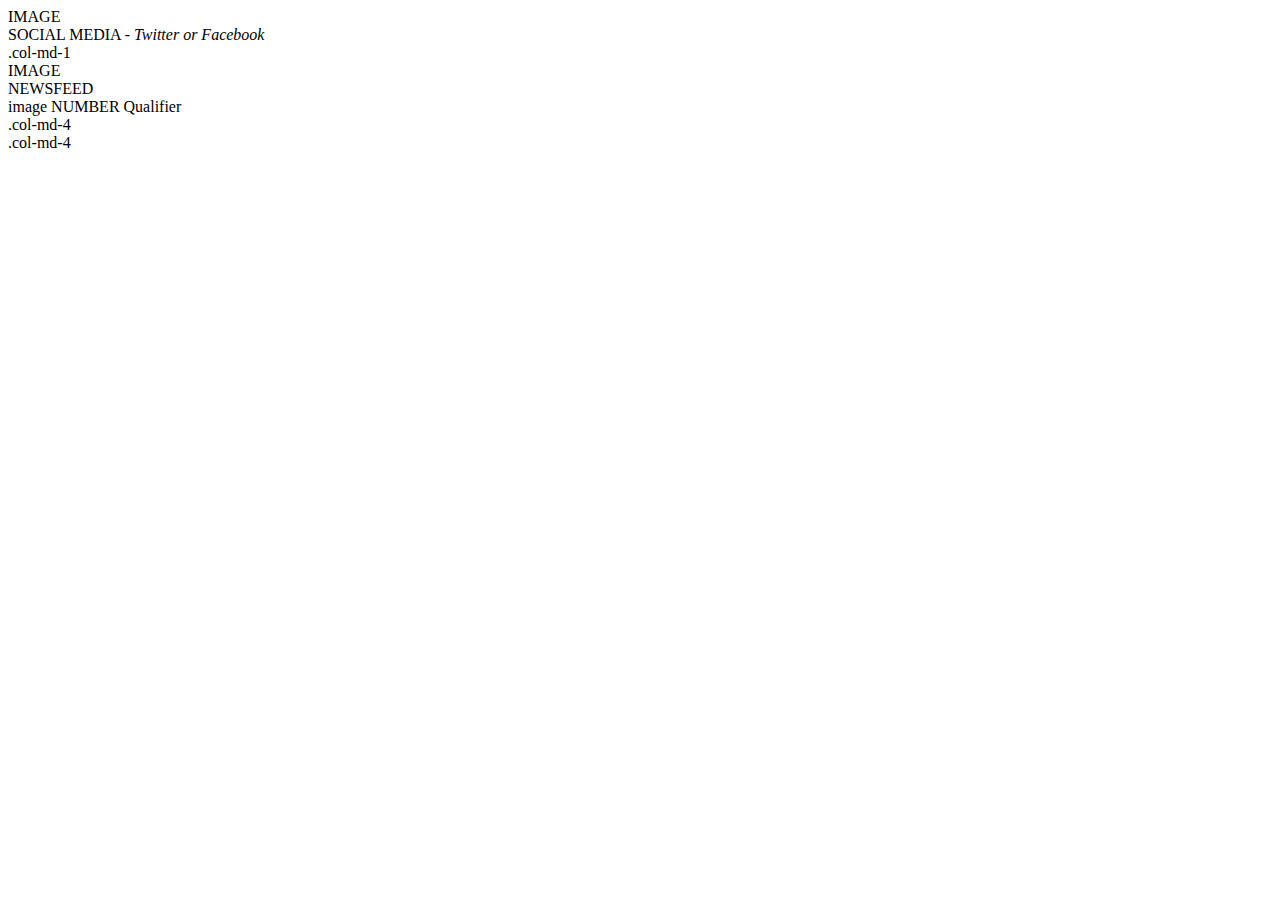
==== senop/static/page.html @ 5ae00cb9 "fixes and additions" ====
<!DOCTYPE html>
<html lang="en">
  <head>
  	<meta name="viewport" content="width=device-width, initial-scale=1, maximum-scale=1, user-scalable=no">
  </head>
  <body>
  	<div class="container-fluid">
  	<div class="row">
 		<div class="col-md-1">IMAGE</div>
 		<div class="col-md-3">SOCIAL MEDIA <i>- Twitter or Facebook</i></div>
 		<div class="col-md-2">.col-md-1</div>
 		<div class="col-md-1">IMAGE</div>
 		<div class="col-md-3">NEWSFEED</div>
	</div>
	<div class="row">
 		<div class="col-md-3">
 			image
 			<span class="number">NUMBER</span>
 			<span class="qualifier">Qualifier</span>
 		</div>
 		<div class="col-md-1"></div>
 		<div class="col-md-3">.col-md-4</div>
 		<div class="col-md-1"></div>
 		<div class="col-md-3">.col-md-4</div>
 	</div>
 	</div>
  </body>
</html>
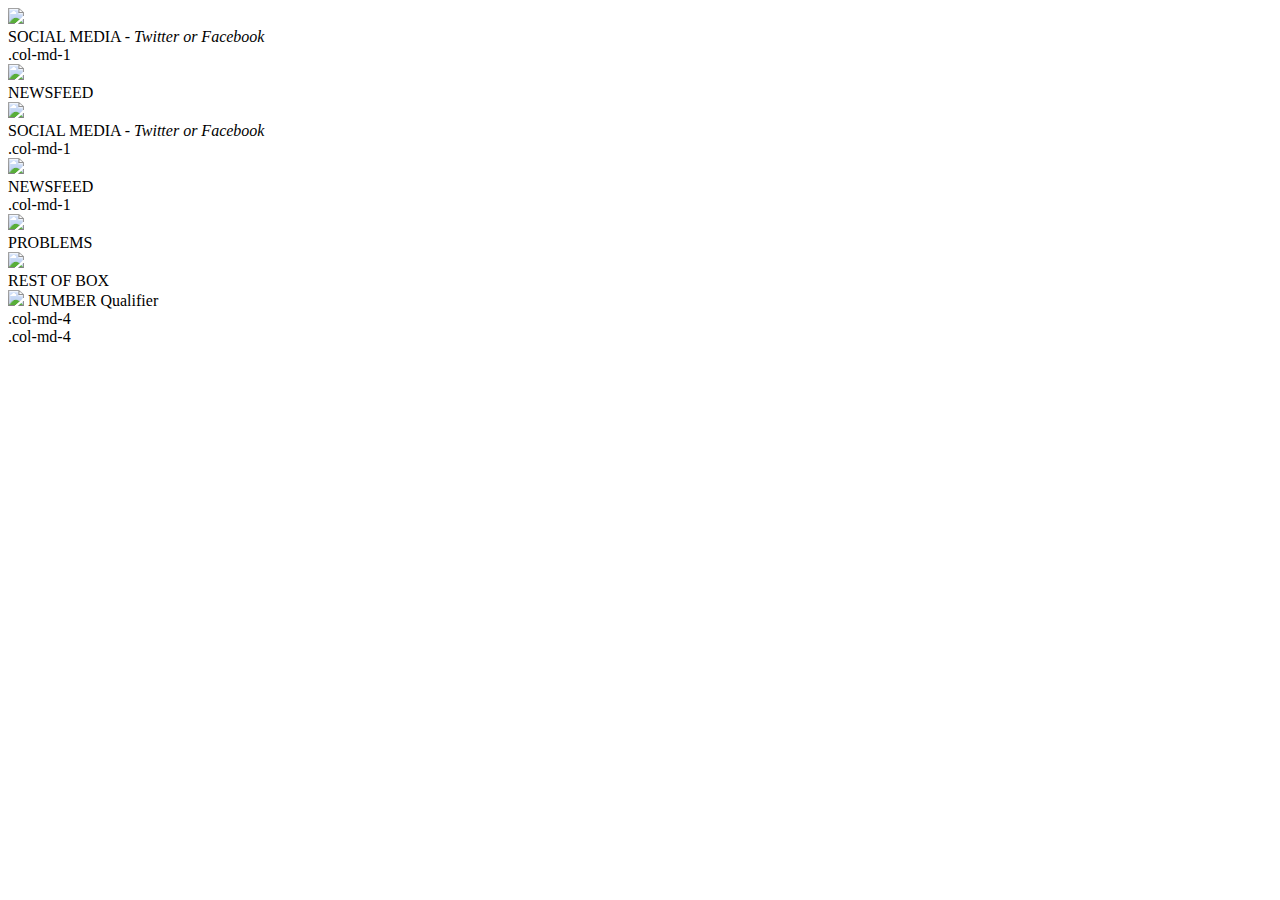
==== commit 1ae707cc: "Adding images + changes" ====
--- a/senop/static/page.html
+++ b/senop/static/page.html
@@ -6,15 +6,36 @@
   <body>
   	<div class="container-fluid">
   	<div class="row">
- 		<div class="col-md-1">IMAGE</div>
- 		<div class="col-md-3">SOCIAL MEDIA <i>- Twitter or Facebook</i></div>
+  		<div class="col-md-5">
+ 			<div class="col-md-1"><img src="..." class="img-responsive"></div>
+ 			<div class="col-md-3">SOCIAL MEDIA <i>- Twitter or Facebook</i></div>
+ 		</div>
  		<div class="col-md-2">.col-md-1</div>
- 		<div class="col-md-1">IMAGE</div>
- 		<div class="col-md-3">NEWSFEED</div>
+ 		<div class="col-md-5">
+ 			<div class="col-md-1"><img src="..." class="img-responsive"></div>
+ 			<div class="col-md-3">NEWSFEED</div>
+ 		</div>
 	</div>
+
+	<div class="row">
+ 		<div class="col-md-1"><img src="..." class="img-responsive"></div>
+ 		<div class="col-md-2">SOCIAL MEDIA <i>- Twitter or Facebook</i></div>
+ 		<div class="col-md-1">.col-md-1</div>
+ 		<div class="col-md-1"><img src="..." class="img-responsive"></div>
+ 		<div class="col-md-2">NEWSFEED</div>
+ 		<div class="col-md-1">.col-md-1</div>
+ 		<div class="col-md-1"><img src="..." class="img-responsive"></div>
+ 		<div class="col-md-3">PROBLEMS</div>
+	</div>
+
+	<div class="row">
+ 		<div class="col-md-1"><img src="..." class="img-responsive"></div>
+ 		<div class="col-md-12">REST OF BOX</div>
+	</div>
+
 	<div class="row">
  		<div class="col-md-3">
- 			image
+ 			<img src="..." class="img-responsive">
  			<span class="number">NUMBER</span>
  			<span class="qualifier">Qualifier</span>
  		</div>
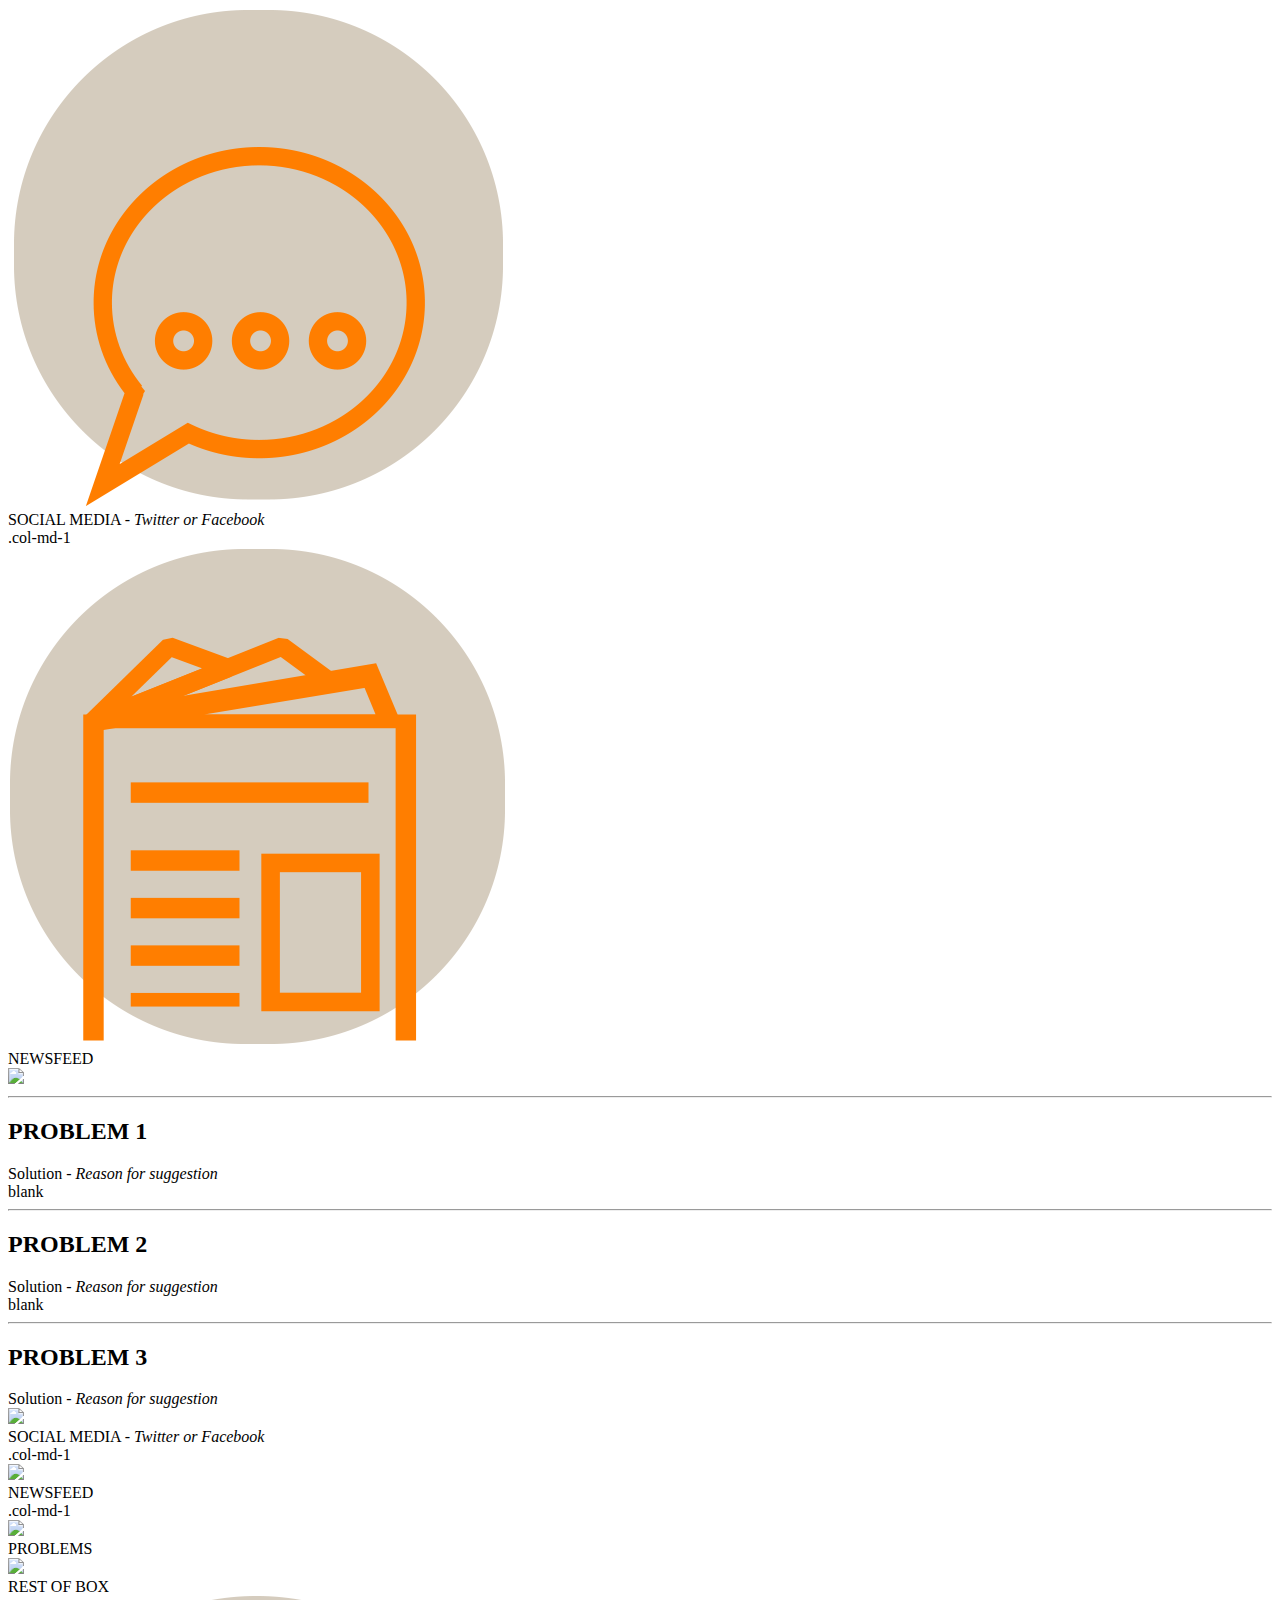
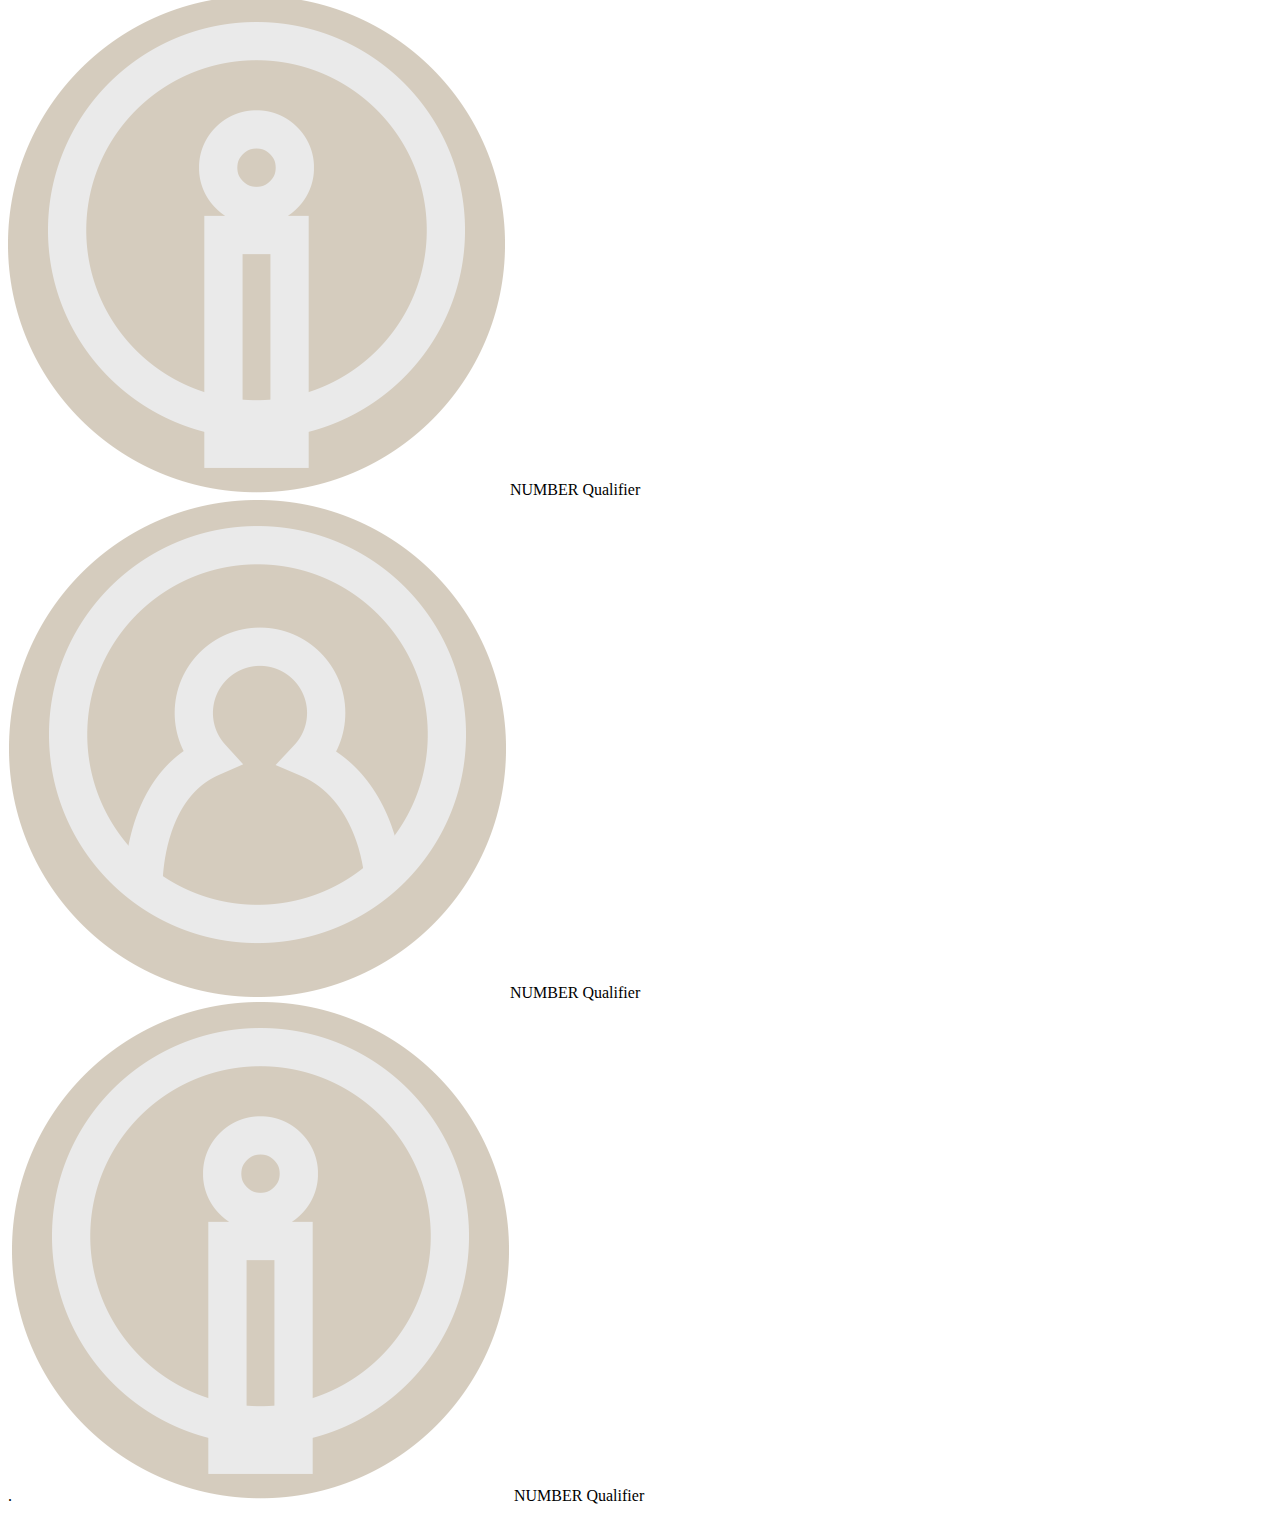
==== commit d4f9eaa6: "addition" ====
--- a/senop/static/page.html
+++ b/senop/static/page.html
@@ -7,26 +7,47 @@
   	<div class="container-fluid">
   	<div class="row">
   		<div class="col-md-5">
- 			<div class="col-md-1"><img src="..." class="img-responsive"></div>
+ 			<div class="col-md-1"><img src="/senop/static/socialmedia.png" class="img-responsive"></div>
  			<div class="col-md-3">SOCIAL MEDIA <i>- Twitter or Facebook</i></div>
  		</div>
  		<div class="col-md-2">.col-md-1</div>
  		<div class="col-md-5">
- 			<div class="col-md-1"><img src="..." class="img-responsive"></div>
+ 			<div class="col-md-1"><img src="/senop/static/news.png" class="img-responsive"></div>
  			<div class="col-md-3">NEWSFEED</div>
  		</div>
 	</div>
 
 	<div class="row">
  		<div class="col-md-1"><img src="..." class="img-responsive"></div>
- 		<div class="col-md-2">SOCIAL MEDIA <i>- Twitter or Facebook</i></div>
- 		<div class="col-md-1">.col-md-1</div>
- 		<div class="col-md-1"><img src="..." class="img-responsive"></div>
- 		<div class="col-md-2">NEWSFEED</div>
- 		<div class="col-md-1">.col-md-1</div>
- 		<div class="col-md-1"><img src="..." class="img-responsive"></div>
- 		<div class="col-md-3">PROBLEMS</div>
+ 		<div class="col-md-3">
+      <hr>
+      <h2>PROBLEM 1</h2>
+      Solution <i>- Reason for suggestion</i>
+    </div>
+ 		<div class="col-md-1">blank</div>
+ 		<div class="col-md-3">
+      <hr>
+      <h2>PROBLEM 2</h2>
+      Solution <i>- Reason for suggestion</i>
+    </div>
+ 		<div class="col-md-1">blank</div>
+ 		<div class="col-md-3">
+      <hr>
+      <h2>PROBLEM 3</h2>
+      Solution <i>- Reason for suggestion</i>
+    </div>
 	</div>
+
+  <div class="row">
+    <div class="col-md-1"><img src="..." class="img-responsive"></div>
+    <div class="col-md-2">SOCIAL MEDIA <i>- Twitter or Facebook</i></div>
+    <div class="col-md-1">.col-md-1</div>
+    <div class="col-md-1"><img src="..." class="img-responsive"></div>
+    <div class="col-md-2">NEWSFEED</div>
+    <div class="col-md-1">.col-md-1</div>
+    <div class="col-md-1"><img src="..." class="img-responsive"></div>
+    <div class="col-md-3">PROBLEMS</div>
+  </div>
 
 	<div class="row">
  		<div class="col-md-1"><img src="..." class="img-responsive"></div>
@@ -35,14 +56,20 @@
 
 	<div class="row">
  		<div class="col-md-3">
- 			<img src="..." class="img-responsive">
+ 			<img src="/senop/static/amountofdata.png" class="img-responsive">
  			<span class="number">NUMBER</span>
  			<span class="qualifier">Qualifier</span>
  		</div>
  		<div class="col-md-1"></div>
- 		<div class="col-md-3">.col-md-4</div>
+ 		<div class="col-md-3">
+ 			<img src="/senop/static/people.png" class="img-responsive">
+ 			<span class="number">NUMBER</span>
+ 			<span class="qualifier">Qualifier</span>
+ 		</div>
  		<div class="col-md-1"></div>
- 		<div class="col-md-3">.col-md-4</div>
+ 		<div class="col-md-3">.<img src="/senop/static/amountofdata.png" class="img-responsive">
+ 			<span class="number">NUMBER</span>
+ 			<span class="qualifier">Qualifier</span></div>
  	</div>
  	</div>
   </body>
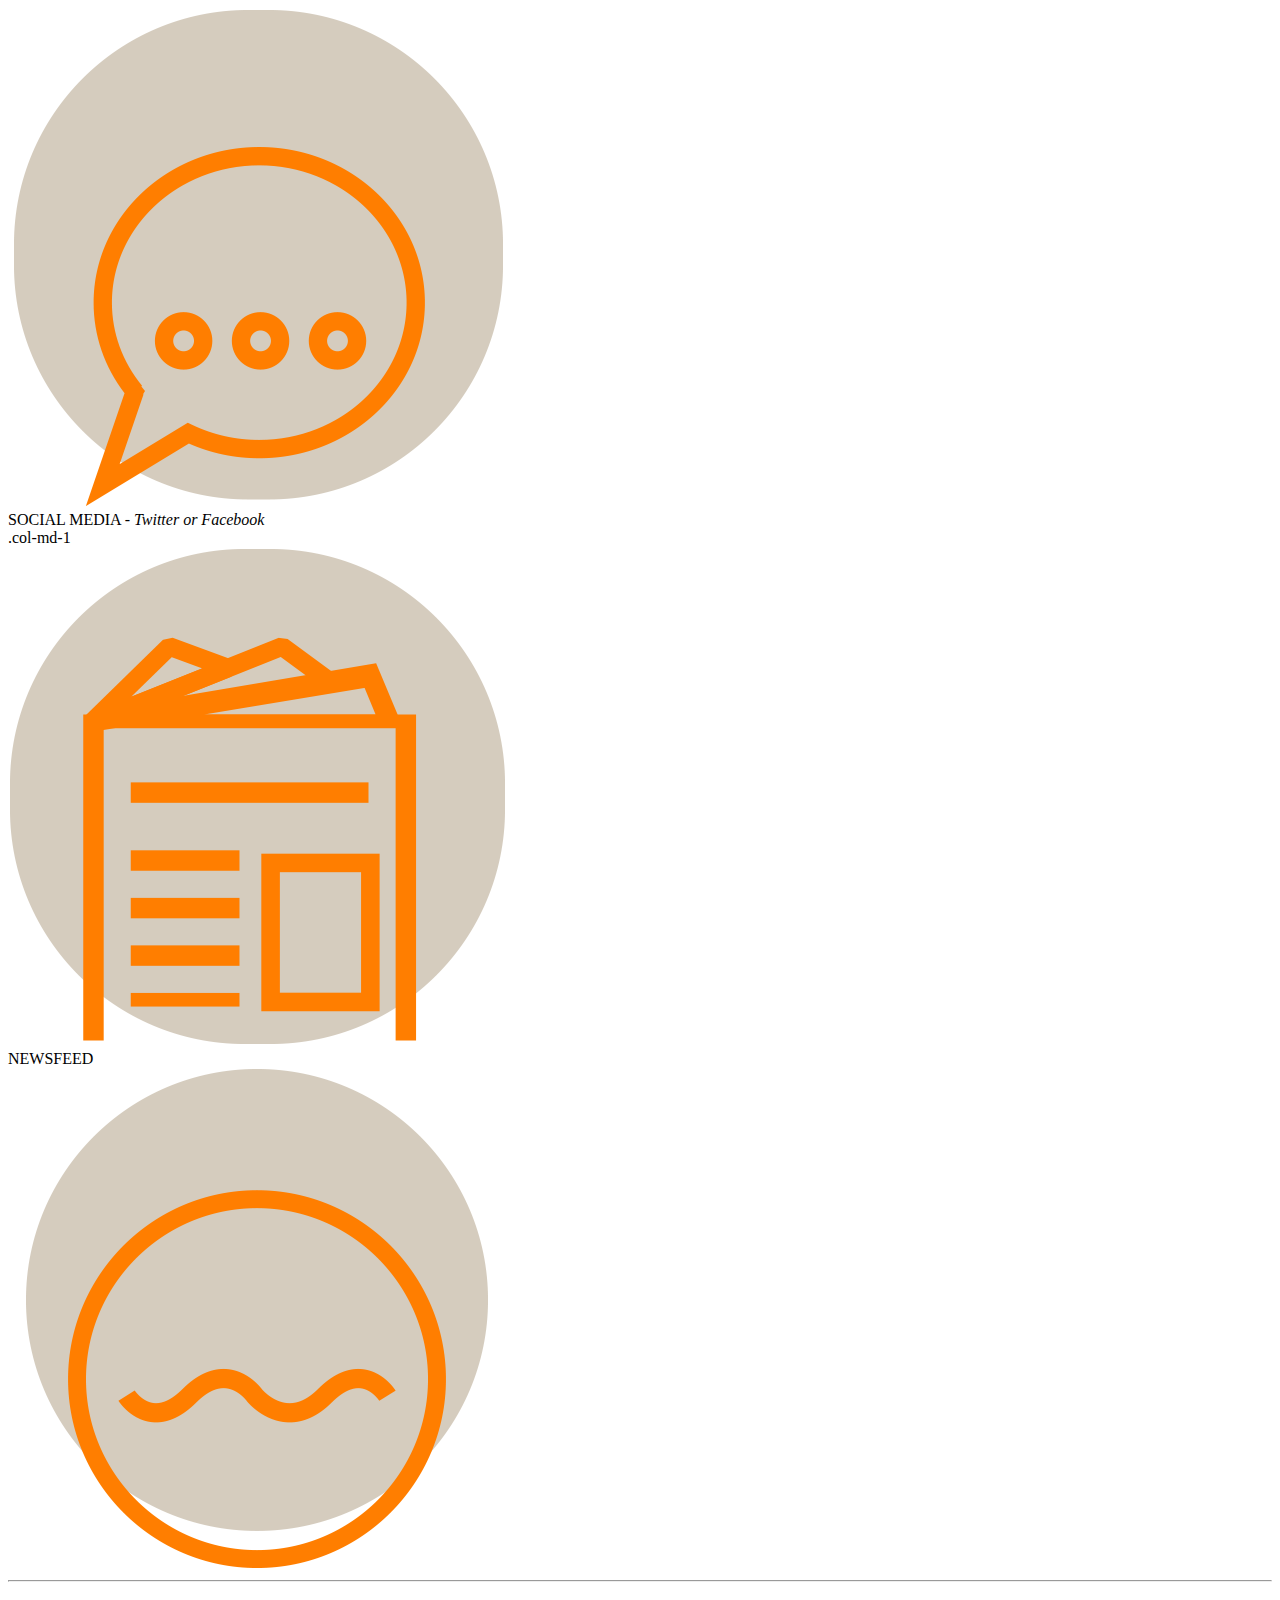
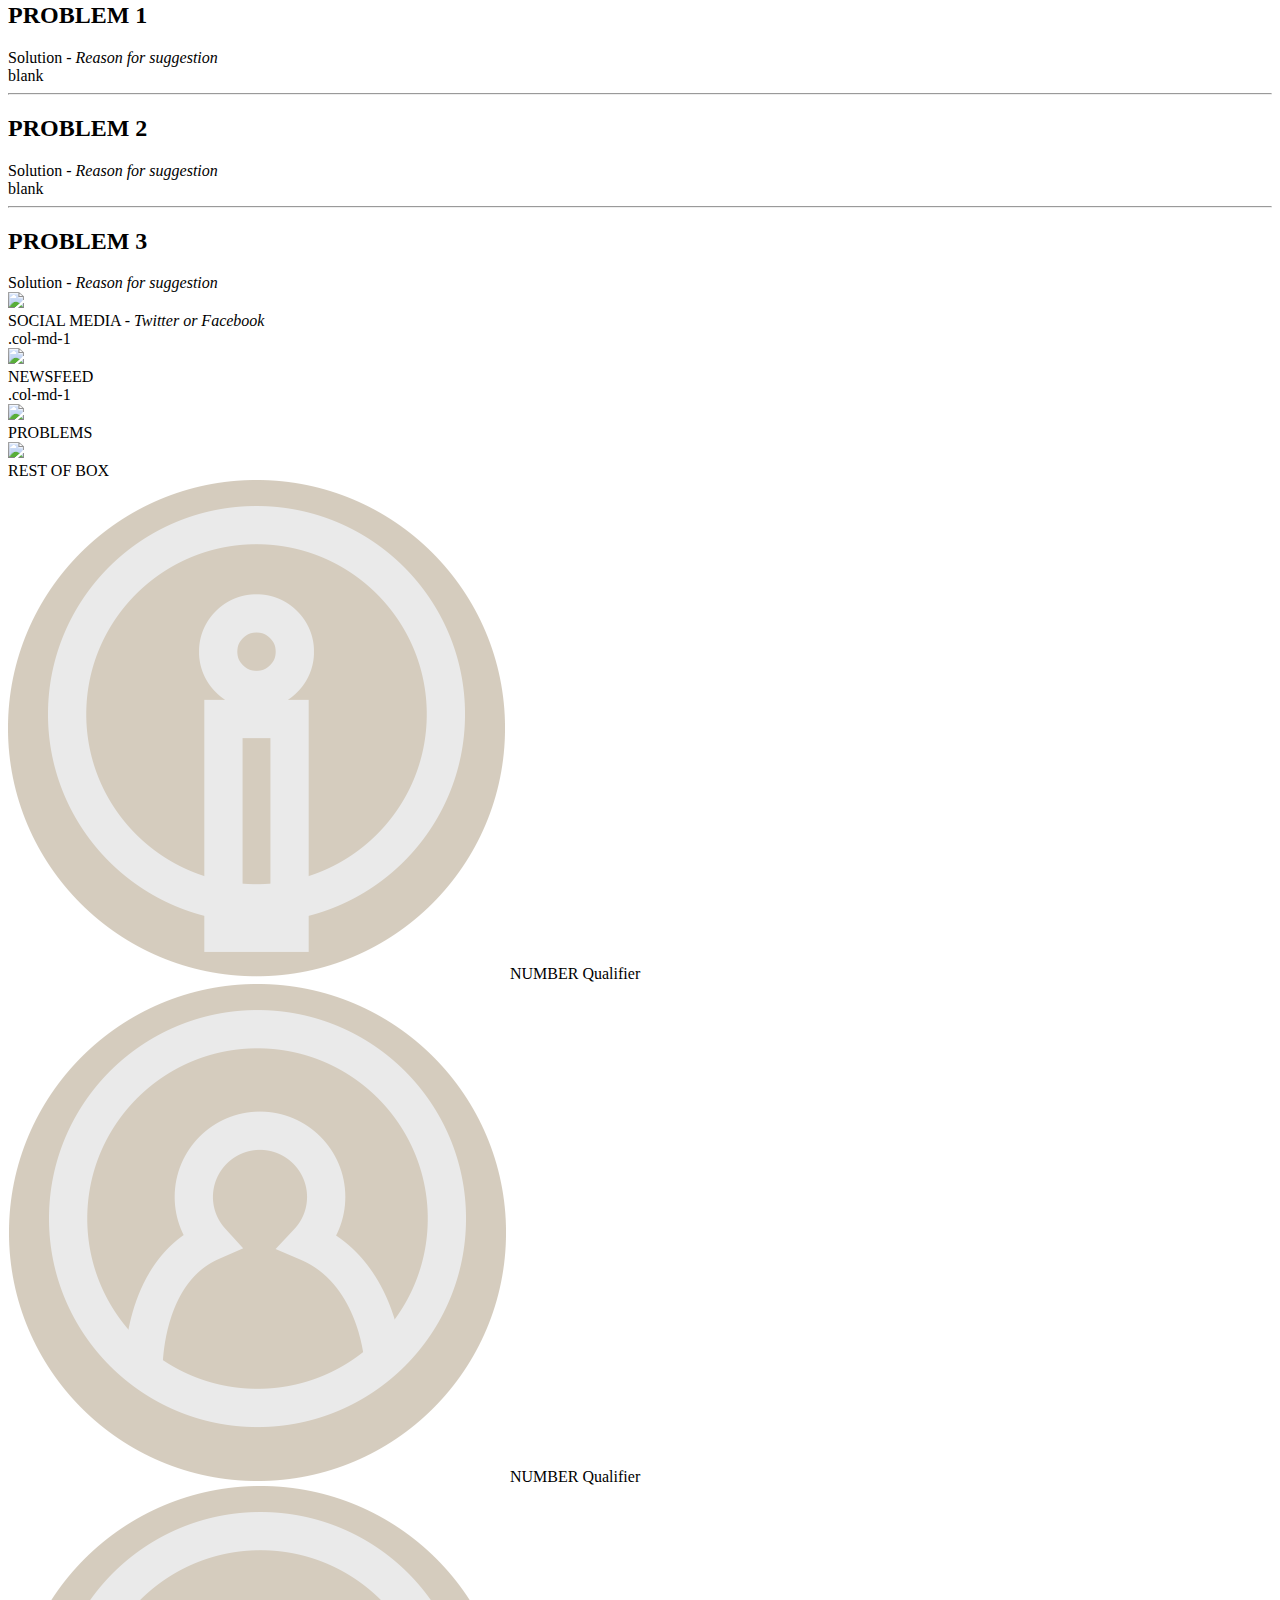
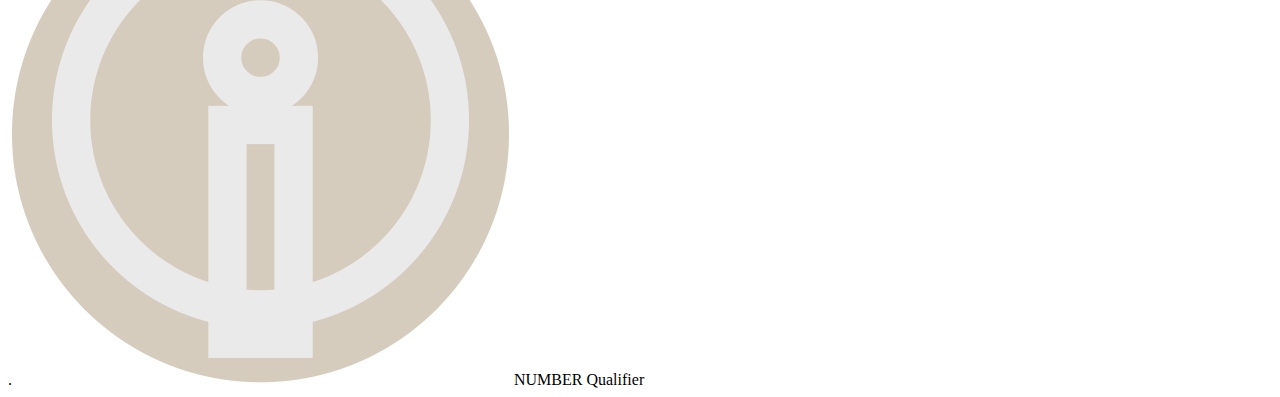
==== commit b3e0c039: "merge" ====
--- a/senop/static/page.html
+++ b/senop/static/page.html
@@ -18,7 +18,7 @@
 	</div>
 
 	<div class="row">
- 		<div class="col-md-1"><img src="..." class="img-responsive"></div>
+ 		<div class="col-md-1"><img src="/senop/static/img/problems.png" class="img-responsive"></div>
  		<div class="col-md-3">
       <hr>
       <h2>PROBLEM 1</h2>
